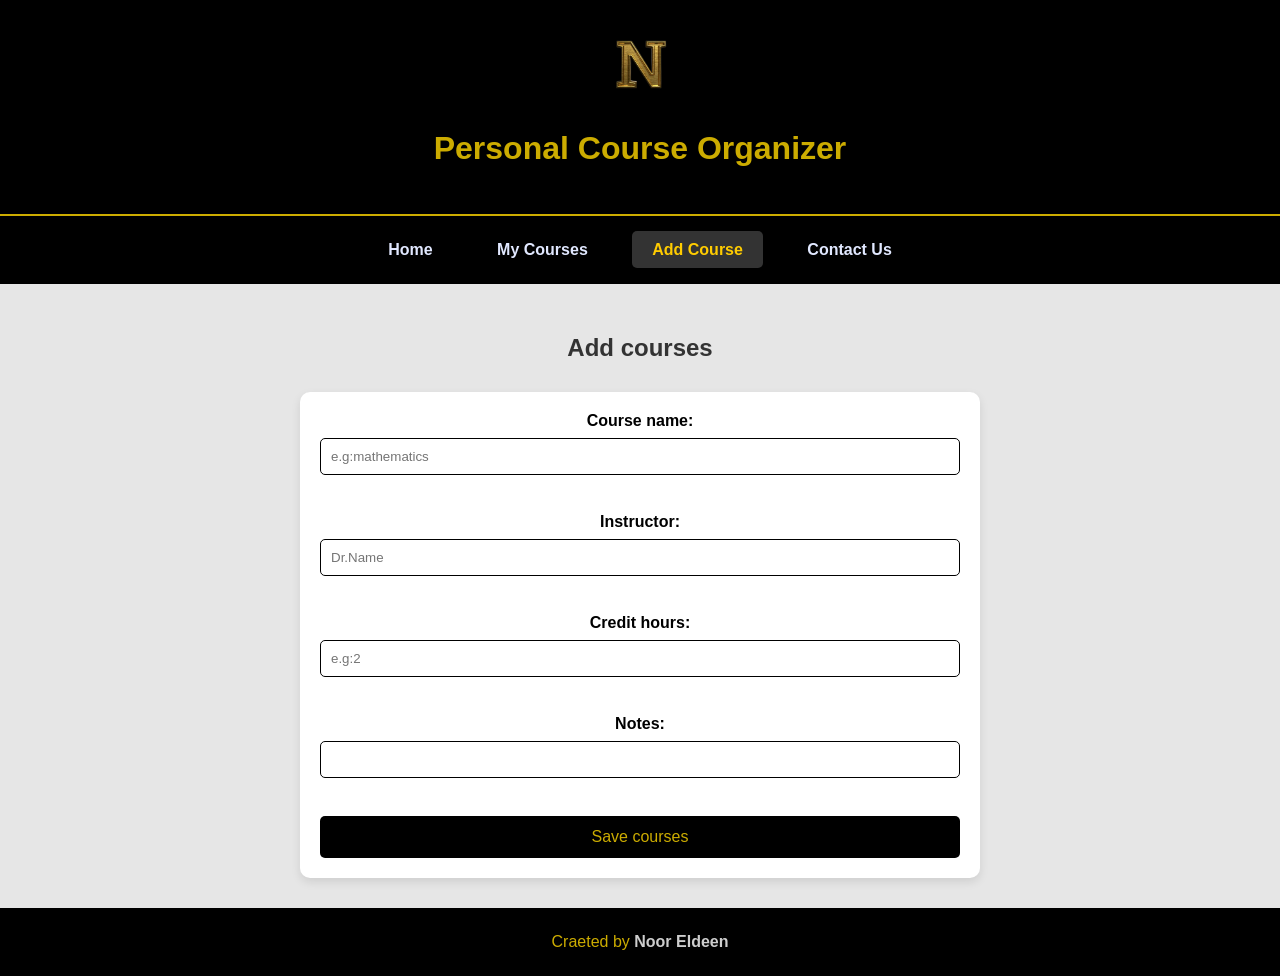
==== add-course.html @ 3aba72f7 "Add files via upload" ====
<!DOCTYPE html>
<html>
  <head>
    <title>Personal Course Organizer-Add Course</title>
	<link rel="stylesheet" href="style.css">
  </head>
  <body>
    <header>
	  <img src="logo.png" width="80"/>
	  <h1>Personal Course Organizer</h1>
	</header>
	<nav>
	  <ul>
	    <li><a href="index.html">Home</a></li>
		<li><a href="courses.html">My Courses</a></li>
		<li><a href="add-course.html" class="active">Add Course</a></li>
		<li><a href="contact.html">Contact Us</a></li>
	  </ul>
	</nav>
	<main>
	  <h2>Add courses</h2>
	  <form>
	    <label>Course name:</label>
		<input type="text" name="course_name" placeholder="e.g:mathematics">
		<br><br><label>Instructor:</label>
		<input type="text" name="instructor" placeholder="Dr.Name">
		<br><br><label>Credit hours:</label>
		<input type="number" name="credit_hours" placeholder="e.g:2">
		<br><br><label>Notes:</label>
		<input type="text" name="notes">
		<br><br><input type="submit" value="Save courses">
	  </form>
	</main>
	<footer>
	  <span class="creat">Craeted by </span>
	  <span class="name"><strong>Noor Eldeen</strong></span>
	</footer>
  </body>
</html>
---- style.css ----
body{
	background-color:#e6e6e6;  font-family:Arial,sans-srif;/*نوع الخط*/  color:#333; margin:0; padding:0; text-align:center; display:flex; flex-direction: column;  min-height: 100vh;/*لاخذ الصفحة كاملة*/         
}
header{
    color:#ccac00;  width:100%;  text-align:center;  padding:25px 0;  background-color:#000000;  border-bottom:2px solid #ccac00;
}
nav{
	background-color:#000000;  width:100%;  display:block; /*طريقة العرض*/ padding:15px 0;  margin-bottom:30px;  
}
nav ul{
	list-style-type:none;/*شكل العلامات جمب القايمة*/  margin:0; padding:0;  text-align:center;
}
nav ul li{
	display:inline-block;  margin:10px;
}
nav ul li a{
	color:#e1e8ff;  text-decoration:none;/*شكل خط الرابط*/  font-weight:bold;/*سمك الخط*/  padding:10px 20px;  border-radius:5px;  transition:0.3s;
}
nav ul li a:hover{
	color:#ffcc00;  background-color:rgba(255,255,255,0.2);
}
main{
	flex-grow: 1; /*احذ المسلحة الفارغة كاملة*/
}
table{
	width:80%;  margin:20px auto;  border-collapse:collapse;/*الحواف بين الجداول */  background-color:#f5f5f5;  box-shadow:0 2px 5px rgba(0,0,0,0,0.1);
}
th{
	padding:12px 15px;  border:2px solid #977316;  text-align: center;
}
td{
	padding:12px 15px;  border:1px solid #000000;  text-align: center;
}
thead{
	background-color:#000000;  color:#ccac00;   
}
tbody tr:nth-child(even){
	background-color:#cfcfcf;
}
form {
    background-color: white;  width: 50%;  margin: 30px auto;  padding: 20px;  border-radius: 10px;  box-shadow: 0 4px 10px rgba(0,0,0,0.1);
}
label {
    display: block;  margin-bottom: 8px;  font-weight: bold;  color: #000000;
}
input[type="text"], 
input[type="number"] {
    width: 100%;  padding: 10px;  margin-bottom: 20px;  border: 1px solid #000000;  border-radius: 5px;  box-sizing: border-box;
}
input[type="submit"] {
    background-color:#000000;  color:#ccac00;  padding:12px 20px;  border:none;  border-radius:5px;  width:100%;  font-size:16px;  transition:0.3s;
}
input[type="submit"]:hover {
    background-color:#564900;
}
nav ul li a.active{
	color:#ffcc00;  background-color:rgba(255,255,255,0.2);
}
footer{
	background-color:#000000;  padding:25px 0;
}
.creat{
	color:#ccac00;
}
.name{
	color:#cdcdcd;
}
.pp{
	background-color:#000000; color:#ccac00; padding:10px; border-radius: 10px;  text-decoration:none;
}
.pp :hover{
	background-color:#54400c;   
}
main ul li a{
	text-decoration:none;  color:#cdcdcd;
}
main ul li b{
    color:#ccac00;
}
main ul{
	list-style-type:none; background-color:#000000; display: inline-block; margin:auto;  border-radius: 7px; padding:10px 10px; border:2px solid #977316;
}
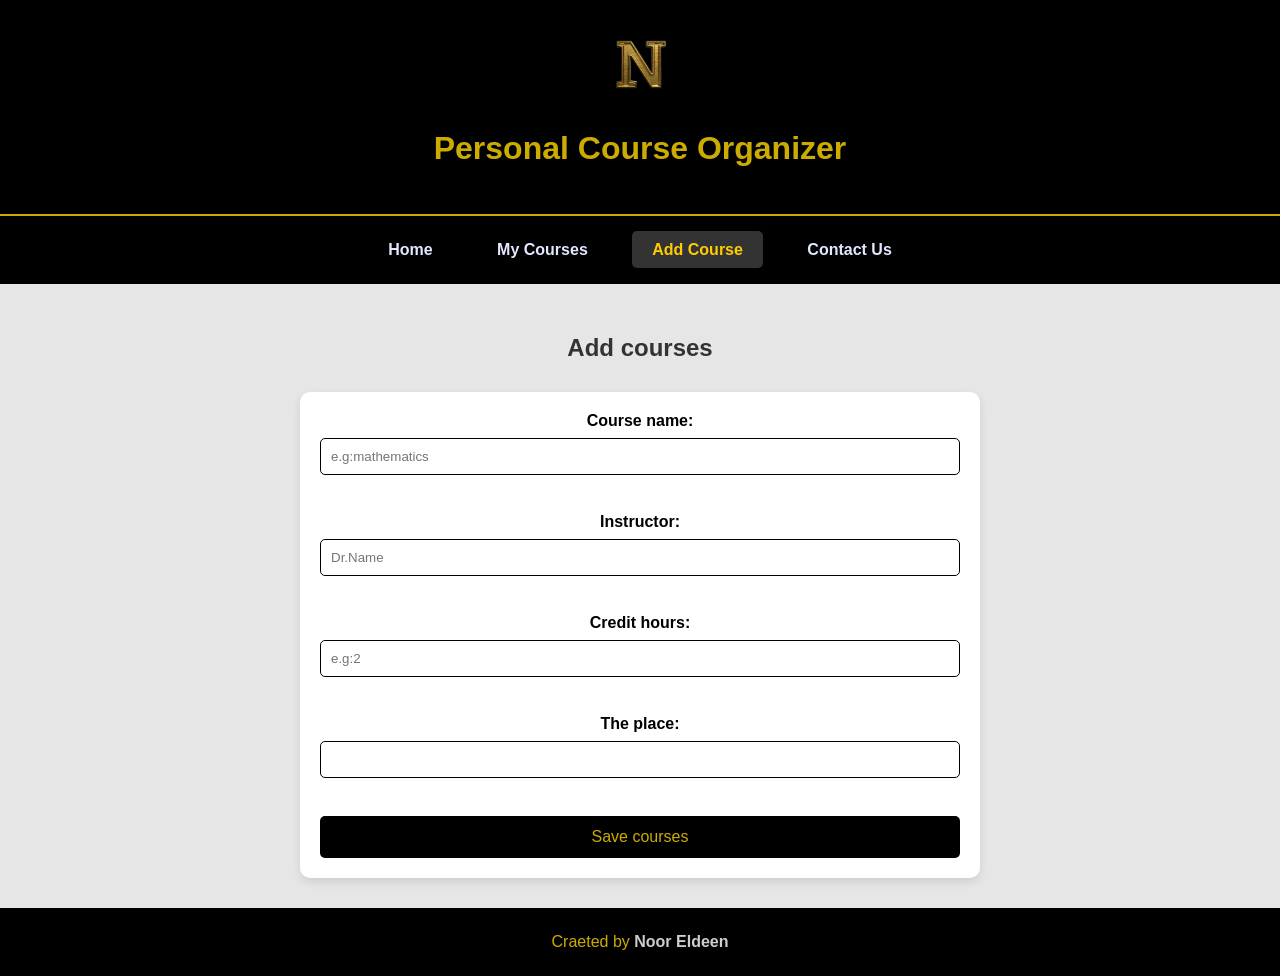
==== commit 7e7408e5: "Add files via upload" ====
--- a/add-course.html
+++ b/add-course.html
@@ -26,7 +26,7 @@
 		<input type="text" name="instructor" placeholder="Dr.Name">
 		<br><br><label>Credit hours:</label>
 		<input type="number" name="credit_hours" placeholder="e.g:2">
-		<br><br><label>Notes:</label>
+		<br><br><label>The place:</label>
 		<input type="text" name="notes">
 		<br><br><input type="submit" value="Save courses">
 	  </form>
--- a/style.css
+++ b/style.css
@@ -1,5 +1,6 @@
 body{
-	background-color:#e6e6e6;  font-family:Arial,sans-srif;/*نوع الخط*/  color:#333; margin:0; padding:0; text-align:center; display:flex; flex-direction: column;  min-height: 100vh;/*لاخذ الصفحة كاملة*/         
+	background-color:#e6e6e6;  font-family:Arial,sans-srif;/*نوع الخط*/  color:#333; margin:0; padding:0;
+	text-align:center; display:flex; flex-direction: column;  min-height: 100vh;/*لاخذ الصفحة كاملة*/         
 }
 header{
     color:#ccac00;  width:100%;  text-align:center;  padding:25px 0;  background-color:#000000;  border-bottom:2px solid #ccac00;
@@ -14,7 +15,8 @@
 	display:inline-block;  margin:10px;
 }
 nav ul li a{
-	color:#e1e8ff;  text-decoration:none;/*شكل خط الرابط*/  font-weight:bold;/*سمك الخط*/  padding:10px 20px;  border-radius:5px;  transition:0.3s;
+	color:#e1e8ff;  text-decoration:none;/*شكل خط الرابط*/  font-weight:bold;/*سمك الخط*/  padding:10px 20px; 
+	border-radius:5px;  transition:0.3s;
 }
 nav ul li a:hover{
 	color:#ffcc00;  background-color:rgba(255,255,255,0.2);
@@ -23,7 +25,8 @@
 	flex-grow: 1; /*احذ المسلحة الفارغة كاملة*/
 }
 table{
-	width:80%;  margin:20px auto;  border-collapse:collapse;/*الحواف بين الجداول */  background-color:#f5f5f5;  box-shadow:0 2px 5px rgba(0,0,0,0,0.1);
+	width:80%;  margin:20px auto;  border-collapse:collapse;/*الحواف بين الجداول */  background-color:#f5f5f5; 
+	box-shadow:0 2px 5px rgba(0,0,0,0,0.1);
 }
 th{
 	padding:12px 15px;  border:2px solid #977316;  text-align: center;
@@ -38,17 +41,20 @@
 	background-color:#cfcfcf;
 }
 form {
-    background-color: white;  width: 50%;  margin: 30px auto;  padding: 20px;  border-radius: 10px;  box-shadow: 0 4px 10px rgba(0,0,0,0.1);
+    background-color: white;  width: 50%;  margin: 30px auto;  padding: 20px;  border-radius: 10px; 
+	box-shadow: 0 4px 10px rgba(0,0,0,0.1);
 }
 label {
     display: block;  margin-bottom: 8px;  font-weight: bold;  color: #000000;
 }
 input[type="text"], 
 input[type="number"] {
-    width: 100%;  padding: 10px;  margin-bottom: 20px;  border: 1px solid #000000;  border-radius: 5px;  box-sizing: border-box;
+    width: 100%;  padding: 10px;  margin-bottom: 20px;  border: 1px solid #000000;  border-radius: 5px;  
+	box-sizing: border-box;
 }
 input[type="submit"] {
-    background-color:#000000;  color:#ccac00;  padding:12px 20px;  border:none;  border-radius:5px;  width:100%;  font-size:16px;  transition:0.3s;
+    background-color:#000000;  color:#ccac00;  padding:12px 20px;  border:none;  border-radius:5px;  
+	width:100%;  font-size:16px;  transition:0.3s;
 }
 input[type="submit"]:hover {
     background-color:#564900;
@@ -78,6 +84,7 @@
     color:#ccac00;
 }
 main ul{
-	list-style-type:none; background-color:#000000; display: inline-block; margin:auto;  border-radius: 7px; padding:10px 10px; border:2px solid #977316;
+	list-style-type:none; background-color:#000000; display: inline-block; margin:auto;  border-radius: 7px;
+	padding:10px 10px; border:2px solid #977316;
 }
 
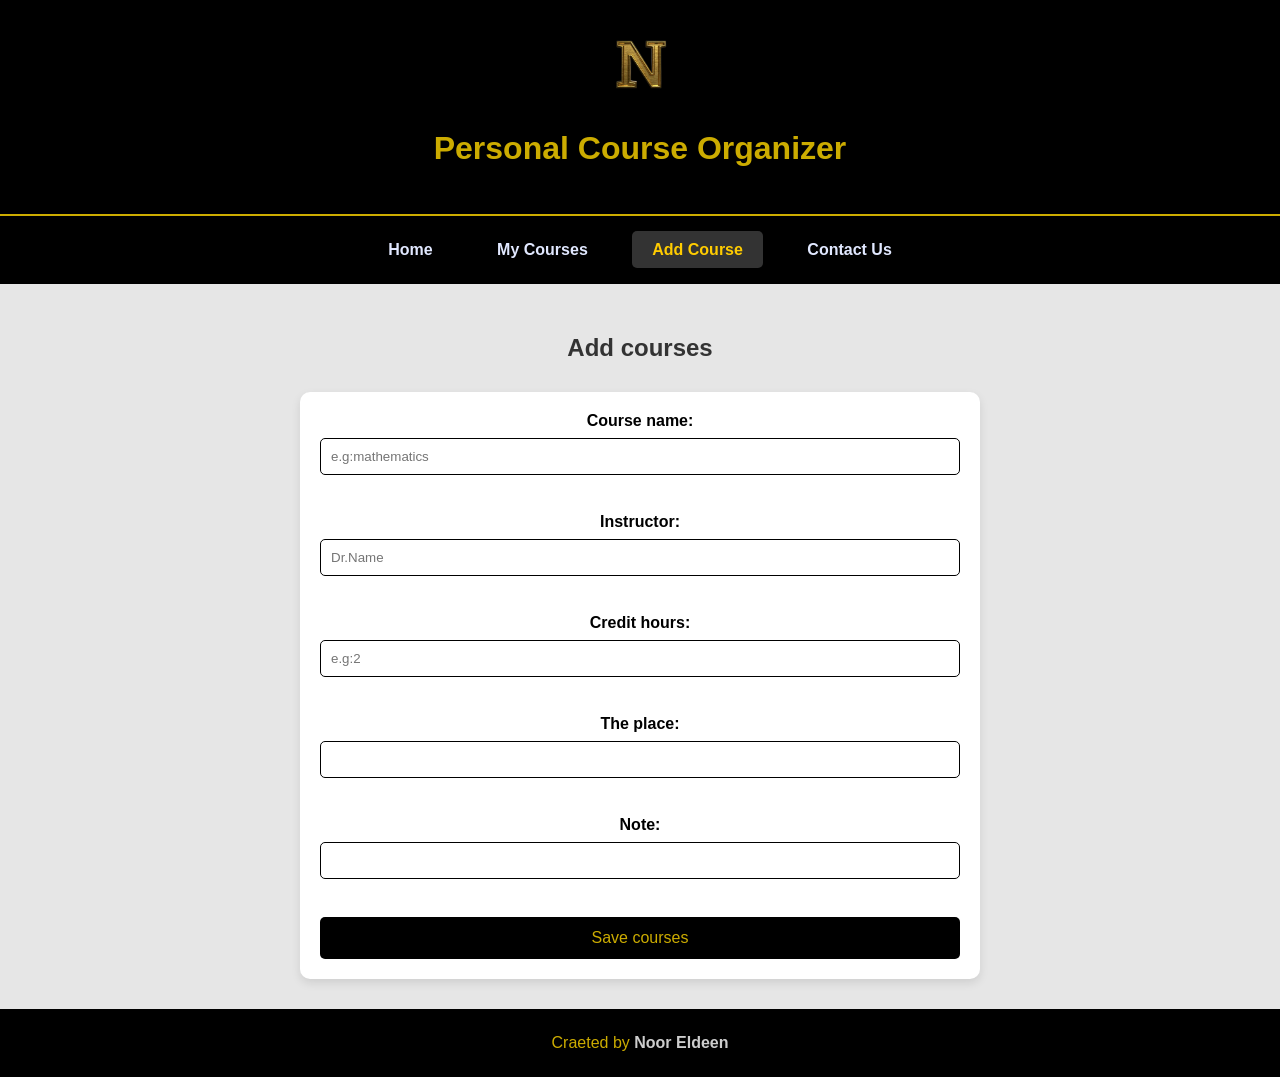
==== commit 149e445a: "Add files via upload update" ====
--- a/add-course.html
+++ b/add-course.html
@@ -27,7 +27,9 @@
 		<br><br><label>Credit hours:</label>
 		<input type="number" name="credit_hours" placeholder="e.g:2">
 		<br><br><label>The place:</label>
-		<input type="text" name="notes">
+		<input type="text" name="place">
+		<br><br><label>Note:</label>
+		<input type="text" name="note">
 		<br><br><input type="submit" value="Save courses">
 	  </form>
 	</main>
